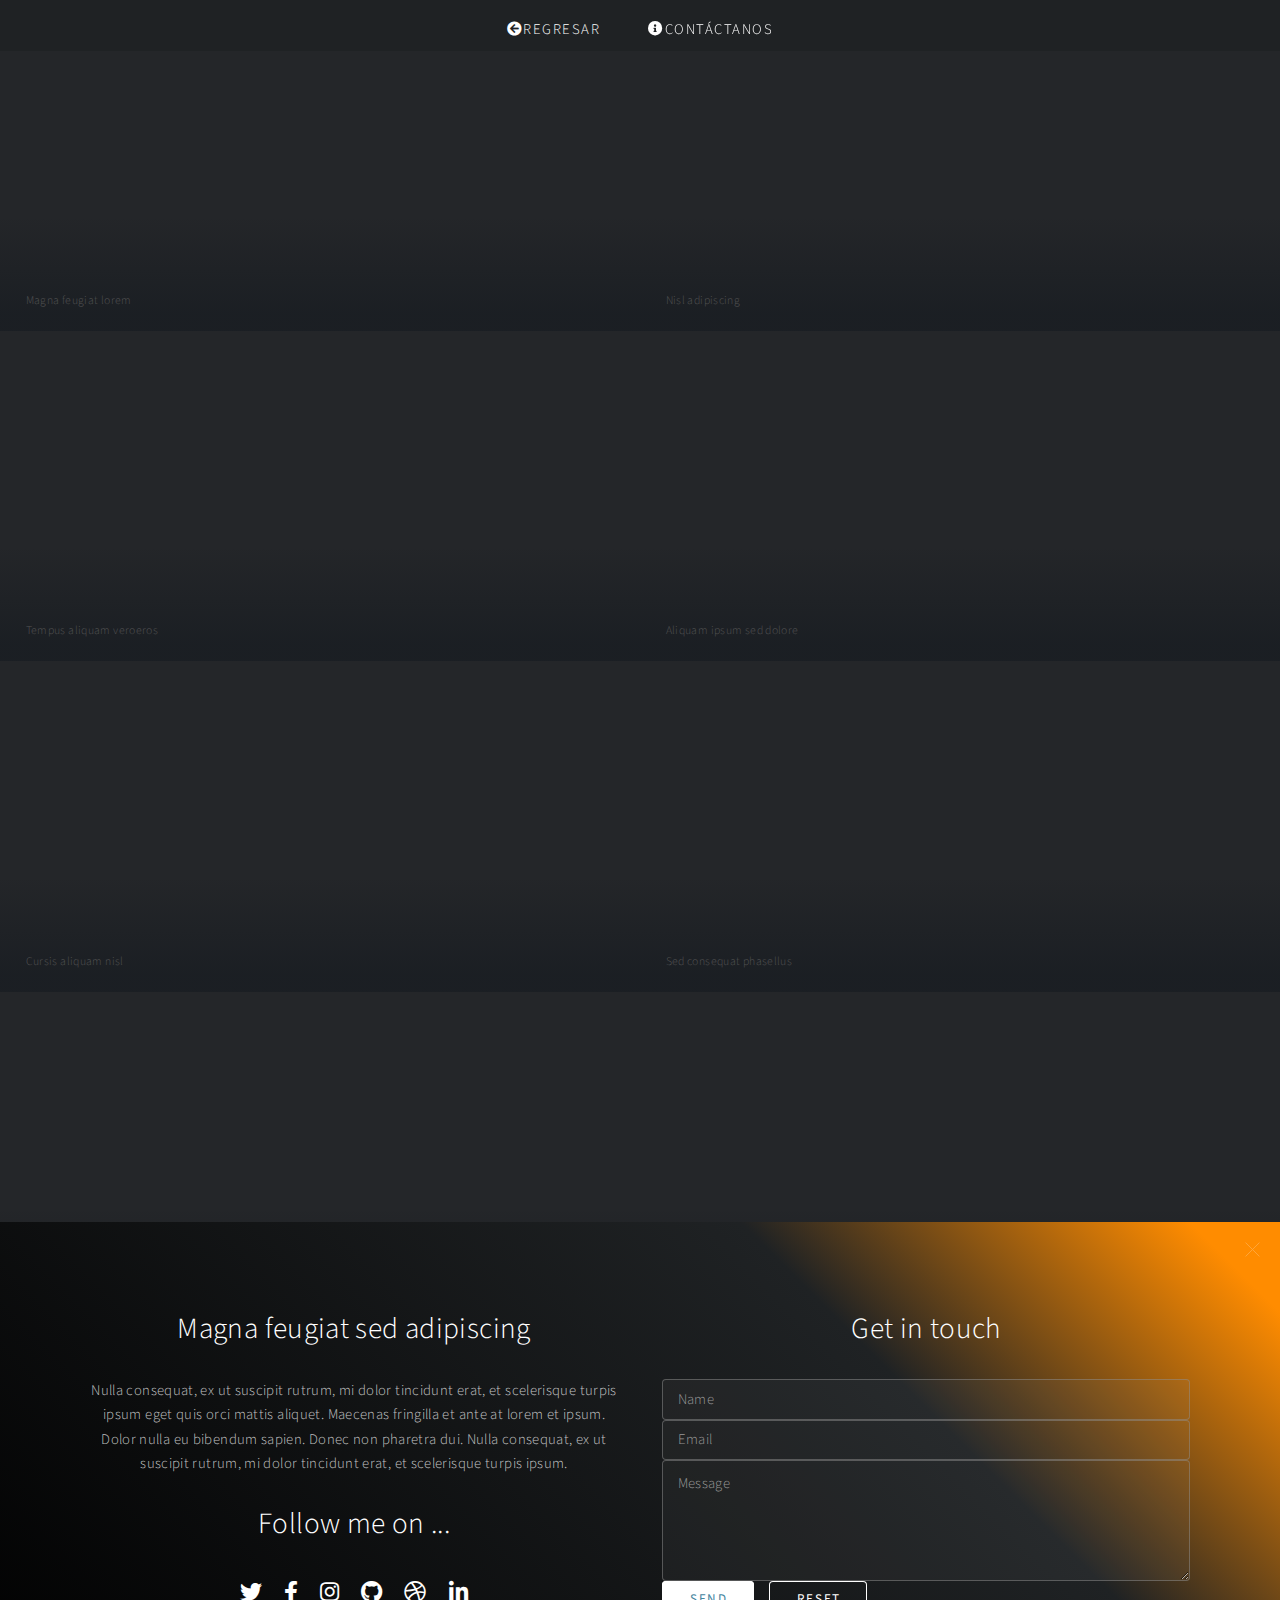
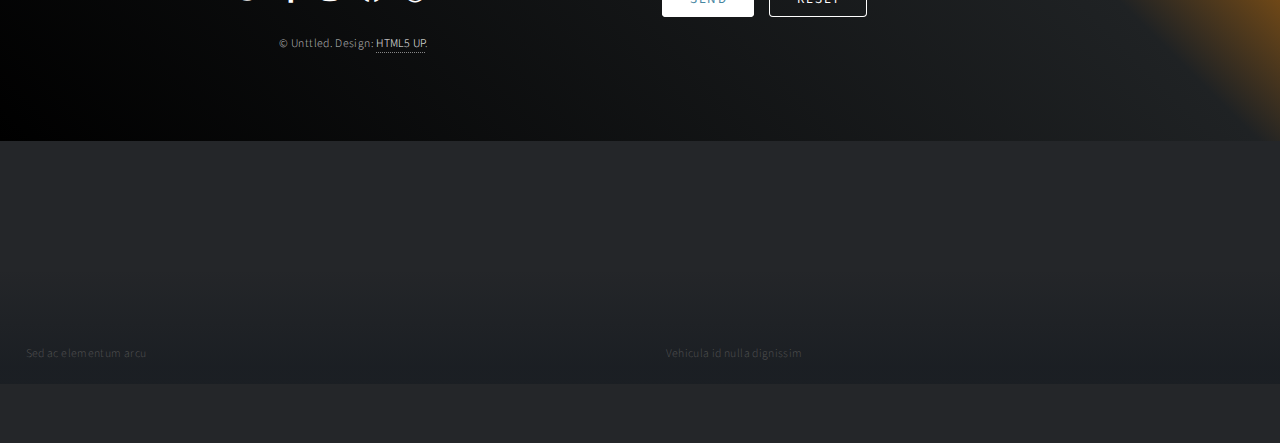
==== galeria1.html @ 26a6155e "Add files via upload" ====
<!DOCTYPE HTML>

<html>
	<head>
		<title>Aramco Inversiones</title>
		<meta charset="utf-8" />
		<meta name="viewport" content="width=device-width, initial-scale=1, user-scalable=no" />
		<link rel="stylesheet" href="assets/css/main1.css" />
		<noscript><link rel="stylesheet" href="assets/css/noscript1.css" /></noscript>
	</head>
	<body class="is-preload">

		<!-- Wrapper -->
			<div id="wrapper">

				<!-- Header -->
				<header id="header">
					<nav>	
					<ul id="menu">
						<li><a id="contprin" href="index.html#three" class="icon solid fa-arrow-circle-left">Regresar</a>						</li>
						<li><a id="contprin" href="#footer" class="icon solid fa-info-circle">Contáctanos</a></li>
					</ul>
					
						
					</nav>
				</header>

				<!-- Main -->
					<div id="main">
						<article class="thumb">
							<a href="images/fulls/01.jpg" class="image"><img src="images/thumbs/01.jpg" alt="" /></a>
							<h2>Magna feugiat lorem</h2>
							<p>Nunc blandit nisi ligula magna sodales lectus elementum non. Integer id venenatis velit.</p>
						</article>
						<article class="thumb">
							<a href="images/fulls/02.jpg" class="image"><img src="images/thumbs/02.jpg" alt="" /></a>
							<h2>Nisl adipiscing</h2>
							<p>Nunc blandit nisi ligula magna sodales lectus elementum non. Integer id venenatis velit.</p>
						</article>
						<article class="thumb">
							<a href="images/fulls/03.jpg" class="image"><img src="images/thumbs/03.jpg" alt="" /></a>
							<h2>Tempus aliquam veroeros</h2>
							<p>Nunc blandit nisi ligula magna sodales lectus elementum non. Integer id venenatis velit.</p>
						</article>
						<article class="thumb">
							<a href="images/fulls/04.jpg" class="image"><img src="images/thumbs/04.jpg" alt="" /></a>
							<h2>Aliquam ipsum sed dolore</h2>
							<p>Nunc blandit nisi ligula magna sodales lectus elementum non. Integer id venenatis velit.</p>
						</article>
						<article class="thumb">
							<a href="images/fulls/05.jpg" class="image"><img src="images/thumbs/05.jpg" alt="" /></a>
							<h2>Cursis aliquam nisl</h2>
							<p>Nunc blandit nisi ligula magna sodales lectus elementum non. Integer id venenatis velit.</p>
						</article>
						<article class="thumb">
							<a href="images/fulls/06.jpg" class="image"><img src="images/thumbs/06.jpg" alt="" /></a>
							<h2>Sed consequat phasellus</h2>
							<p>Nunc blandit nisi ligula magna sodales lectus elementum non. Integer id venenatis velit.</p>
						</article>
						<article class="thumb">
							<a href="images/fulls/07.jpg" class="image"><img src="images/thumbs/07.jpg" alt="" /></a>
							<h2>Mauris id tellus arcu</h2>
							<p>Nunc blandit nisi ligula magna sodales lectus elementum non. Integer id venenatis velit.</p>
						</article>
						<article class="thumb">
							<a href="images/fulls/08.jpg" class="image"><img src="images/thumbs/08.jpg" alt="" /></a>
							<h2>Nunc vehicula id nulla</h2>
							<p>Nunc blandit nisi ligula magna sodales lectus elementum non. Integer id venenatis velit.</p>
						</article>
						<article class="thumb">
							<a href="images/fulls/09.jpg" class="image"><img src="images/thumbs/09.jpg" alt="" /></a>
							<h2>Neque et faucibus viverra</h2>
							<p>Nunc blandit nisi ligula magna sodales lectus elementum non. Integer id venenatis velit.</p>
						</article>
						<article class="thumb">
							<a href="images/fulls/10.jpg" class="image"><img src="images/thumbs/10.jpg" alt="" /></a>
							<h2>Mattis ante fermentum</h2>
							<p>Nunc blandit nisi ligula magna sodales lectus elementum non. Integer id venenatis velit.</p>
						</article>
						<article class="thumb">
							<a href="images/fulls/11.jpg" class="image"><img src="images/thumbs/11.jpg" alt="" /></a>
							<h2>Sed ac elementum arcu</h2>
							<p>Nunc blandit nisi ligula magna sodales lectus elementum non. Integer id venenatis velit.</p>
						</article>
						<article class="thumb">
							<a href="images/fulls/12.jpg" class="image"><img src="images/thumbs/12.jpg" alt="" /></a>
							<h2>Vehicula id nulla dignissim</h2>
							<p>Nunc blandit nisi ligula magna sodales lectus elementum non. Integer id venenatis velit.</p>
						</article>
					</div>

				<!-- Footer -->
				<footer id="footer" class="panel">
					<div class="inner split">
						<div>
							<section>
								<h2>Magna feugiat sed adipiscing</h2>
								<p>Nulla consequat, ex ut suscipit rutrum, mi dolor tincidunt erat, et scelerisque turpis ipsum eget quis orci mattis aliquet. Maecenas fringilla et ante at lorem et ipsum. Dolor nulla eu bibendum sapien. Donec non pharetra dui. Nulla consequat, ex ut suscipit rutrum, mi dolor tincidunt erat, et scelerisque turpis ipsum.</p>
							</section>
							<section>
								<h2>Follow me on ...</h2>
								<ul class="icons">
									<li><a href="#" class="icon brands fa-twitter"><span class="label">Twitter</span></a></li>
									<li><a href="#" class="icon brands fa-facebook-f"><span class="label">Facebook</span></a></li>
									<li><a href="#" class="icon brands fa-instagram"><span class="label">Instagram</span></a></li>
									<li><a href="#" class="icon brands fa-github"><span class="label">GitHub</span></a></li>
									<li><a href="#" class="icon brands fa-dribbble"><span class="label">Dribbble</span></a></li>
									<li><a href="#" class="icon brands fa-linkedin-in"><span class="label">LinkedIn</span></a></li>
								</ul>
							</section>
							<p class="copyright">
								&copy; Unttled. Design: <a href="http://html5up.net">HTML5 UP</a>.
							</p>
						</div>
						<div>
							<section>
								<h2>Get in touch</h2>
								<form method="post" action="#">
									<div class="fields">
										<div class="field half">
											<input type="text" name="name" id="name" placeholder="Name" />
										</div>
										<div class="field half">
											<input type="text" name="email" id="email" placeholder="Email" />
										</div>
										<div class="field">
											<textarea name="message" id="message" rows="4" placeholder="Message"></textarea>
										</div>
									</div>
									<ul class="actions">
										<li><input type="submit" value="Send" class="primary" /></li>
										<li><input type="reset" value="Reset" /></li>
									</ul>
								</form>
							</section>
						</div>
					</div>
				</footer>

			</div>

		<!-- Scripts -->
			<script src="assets/js/jquery.min.js"></script>
			<script src="assets/js/jquery.poptrox.min.js"></script>
			<script src="assets/js/browser.min.js"></script>
			<script src="assets/js/breakpoints.min.js"></script>
			<script src="assets/js/util.js"></script>
			<script src="assets/js/main1.js"></script>

	</body>
</html>
---- assets/css/main1.css ----
@import url("fontawesome-all.min.css");
@import url("https://fonts.googleapis.com/css?family=Source+Sans+Pro:300,300italic,400,400italic");

/*
	Multiverse by HTML5 UP
	html5up.net | @ajlkn
	Free for personal and commercial use under the CCA 3.0 license (html5up.net/license)
*/

@-moz-keyframes spinner {
	0% {
		-moz-transform: rotate(0deg);
		-webkit-transform: rotate(0deg);
		-ms-transform: rotate(0deg);
		transform: rotate(0deg);
	}

	100% {
		-moz-transform: rotate(359deg);
		-webkit-transform: rotate(359deg);
		-ms-transform: rotate(359deg);
		transform: rotate(359deg);
	}
}

@-webkit-keyframes spinner {
	0% {
		-moz-transform: rotate(0deg);
		-webkit-transform: rotate(0deg);
		-ms-transform: rotate(0deg);
		transform: rotate(0deg);
	}

	100% {
		-moz-transform: rotate(359deg);
		-webkit-transform: rotate(359deg);
		-ms-transform: rotate(359deg);
		transform: rotate(359deg);
	}
}

@-ms-keyframes spinner {
	0% {
		-moz-transform: rotate(0deg);
		-webkit-transform: rotate(0deg);
		-ms-transform: rotate(0deg);
		transform: rotate(0deg);
	}

	100% {
		-moz-transform: rotate(359deg);
		-webkit-transform: rotate(359deg);
		-ms-transform: rotate(359deg);
		transform: rotate(359deg);
	}
}

@keyframes spinner {
	0% {
		-moz-transform: rotate(0deg);
		-webkit-transform: rotate(0deg);
		-ms-transform: rotate(0deg);
		transform: rotate(0deg);
	}

	100% {
		-moz-transform: rotate(359deg);
		-webkit-transform: rotate(359deg);
		-ms-transform: rotate(359deg);
		transform: rotate(359deg);
	}
}

html, body, div, span, applet, object,
iframe, h1, h2, h3, h4, h5, h6, p, blockquote,
pre, a, abbr, acronym, address, big, cite,
code, del, dfn, em, img, ins, kbd, q, s, samp,
small, strike, strong, sub, sup, tt, var, b,
u, i, center, dl, dt, dd, ol, ul, li, fieldset,
form, label, legend, table, caption, tbody,
tfoot, thead, tr, th, td, article, aside,
canvas, details, embed, figure, figcaption,
footer, header, hgroup, menu, nav, output, ruby,
section, summary, time, mark, audio, video {
	margin: 0;
	padding: 0;
	border: 0;
	font-size: 100%;
	font: inherit;
	vertical-align: baseline;}

article, aside, details, figcaption, figure,
footer, header, hgroup, menu, nav, section {
	display: block;}

body {
	line-height: 1;
}

ol, ul {
	list-style: none;
}

blockquote, q {
	quotes: none;
}

	blockquote:before, blockquote:after, q:before, q:after {
		content: '';
		content: none;
	}

table {
	border-collapse: collapse;
	border-spacing: 0;
}

body {
	-webkit-text-size-adjust: none;
}

mark {
	background-color: transparent;
	color: inherit;
}

input::-moz-focus-inner {
	border: 0;
	padding: 0;
}

input, select, textarea {
	-moz-appearance: none;
	-webkit-appearance: none;
	-ms-appearance: none;
	appearance: none;
}

/* Basic */

	@-ms-viewport {
		width: device-width;
	}

	body {
		-ms-overflow-style: scrollbar;
	}

	@media screen and (max-width: 480px) {

		html, body {
			min-width: 320px;
		}

	}

	html {
		box-sizing: border-box;
	}

	*, *:before, *:after {
		box-sizing: inherit;
	}

	body {
		background: #242629;
	}

		body.is-preload *, body.is-preload *:before, body.is-preload *:after {
			-moz-animation: none !important;
			-webkit-animation: none !important;
			-ms-animation: none !important;
			animation: none !important;
			-moz-transition: none !important;
			-webkit-transition: none !important;
			-ms-transition: none !important;
			transition: none !important;
		}

		body.is-resizing *, body.is-resizing *:before, body.is-resizing *:after {
			-moz-animation: none !important;
			-webkit-animation: none !important;
			-ms-animation: none !important;
			animation: none !important;
			-moz-transition: none !important;
			-webkit-transition: none !important;
			-ms-transition: none !important;
			transition: none !important;
		}

/* Type */

	body, input, select, textarea {
		color: #a0a0a1;
		font-family: "Source Sans Pro", Helvetica, sans-serif;
		font-size: 15pt;
		font-weight: 300;
		letter-spacing: 0.025em;
		line-height: 1.65;
	}

		@media screen and (max-width: 1680px) {

			body, input, select, textarea {
				font-size: 11pt;
			}

		}

	a {
		-moz-transition: color 0.2s ease-in-out, border-bottom-color 0.2s ease-in-out;
		-webkit-transition: color 0.2s ease-in-out, border-bottom-color 0.2s ease-in-out;
		-ms-transition: color 0.2s ease-in-out, border-bottom-color 0.2s ease-in-out;
		transition: color 0.2s ease-in-out, border-bottom-color 0.2s ease-in-out;
		border-bottom: dotted 1px;
		color: #ffffff;
		text-decoration: none;
	}

		a:hover {
			border-bottom-color: transparent;
			color: #FF8C00 !important;
		}

		strong, b {
			color: #555;
			font-weight: 400;
		}
	
		em, i {
			font-style: italic;
		}
	
		p {
			margin: 0 0 2em 0;
		}
	
		h1, h2, h3, h4, h5, h6 {
			color: #555;
			line-height: 1em;
			margin: 0 0 1em 0;
		}
	
			h1 a, h2 a, h3 a, h4 a, h5 a, h6 a {
				color: inherit;
				text-decoration: none;
			}
	
		h1 {
			font-size: 2.25em;
			line-height: 1.35em;
		}
	
		h2 {
			font-size: 2em;
			line-height: 1.35em;
		}
	
		h3 {
			font-size: 1.35em;
			line-height: 1.5em;
		}
	
		h4 {
			font-size: 1.25em;
			line-height: 1.5em;
		}
	
		h5 {
			font-size: 0.9em;
			line-height: 1.5em;
		}
	
		h6 {
			font-size: 0.7em;
			line-height: 1.5em;
		}
	
		sub {
			font-size: 0.8em;
			position: relative;
			top: 0.5em;
		}
	
		sup {
			font-size: 0.8em;
			position: relative;
			top: -0.5em;
		}
	
		hr {
			border: 0;
			border-bottom: solid 1px rgba(144, 144, 144, 0.5);
			margin: 2em 0;
		}
	
			hr.major {
				margin: 3em 0;
			}
	
		blockquote {
			border-left: solid 4px rgba(144, 144, 144, 0.5);
			font-style: italic;
			margin: 0 0 2em 0;
			padding: 0.5em 0 0.5em 2em;
		}
	
		code {
			background: rgba(144, 144, 144, 0.075);
			border-radius: 4px;
			border: solid 1px rgba(144, 144, 144, 0.5);
			font-family: "Courier New", monospace;
			font-size: 0.9em;
			margin: 0 0.25em;
			padding: 0.25em 0.65em;
		}
	
		pre {
			-webkit-overflow-scrolling: touch;
			font-family: "Courier New", monospace;
			font-size: 0.9em;
			margin: 0 0 2em 0;
		}
	
			pre code {
				display: block;
				line-height: 1.75em;
				padding: 1em 1.5em;
				overflow-x: auto;
			}
	
		.align-left {
			text-align: left;
		}
	
		.align-center {
			text-align: center;
		}
	
		.align-right {
			text-align: right;
		}

/* Button */

	input[type="submit"],
	input[type="reset"],
	input[type="button"],
	button,
	.button {
		-moz-appearance: none;
		-webkit-appearance: none;
		-ms-appearance: none;
		appearance: none;
		-moz-transition: background-color 0.2s ease-in-out, box-shadow 0.2s ease-in-out, color 0.2s ease-in-out;
		-webkit-transition: background-color 0.2s ease-in-out, box-shadow 0.2s ease-in-out, color 0.2s ease-in-out;
		-ms-transition: background-color 0.2s ease-in-out, box-shadow 0.2s ease-in-out, color 0.2s ease-in-out;
		transition: background-color 0.2s ease-in-out, box-shadow 0.2s ease-in-out, color 0.2s ease-in-out;
		background-color: transparent;
		border: 0;
		border-radius: 0;
		box-shadow: inset 0 0 0 2px #36383c;
		color: #ffffff ;
		cursor: pointer;
		display: inline-block;
		font-size: 0.9em;
		font-weight: 300;
		height: 3.05556em;
		letter-spacing: 0.1em;
		line-height: 3.05556em;
		padding: 0 2.5em;
		text-align: center;
		text-decoration: none;
		text-transform: uppercase;
		white-space: nowrap;
	}

		input[type="submit"]:hover,
		input[type="reset"]:hover,
		input[type="button"]:hover,
		button:hover,
		.button:hover {
			box-shadow: inset 0 0 0 2px #34a58e;
			color: #34a58e;
		}

			input[type="submit"]:hover:active,
			input[type="reset"]:hover:active,
			input[type="button"]:hover:active,
			button:hover:active,
			.button:hover:active {
				background-color: rgba(52, 165, 142, 0.15);
				color: #34a58e ;
			}

		input[type="submit"].icon,
		input[type="reset"].icon,
		input[type="button"].icon,
		button.icon,
		.button.icon {
			padding-left: 1.35em;
		}

			input[type="submit"].icon:before,
			input[type="reset"].icon:before,
			input[type="button"].icon:before,
			button.icon:before,
			.button.icon:before {
				margin-right: 0.5em;
			}

		input[type="submit"].fit,
		input[type="reset"].fit,
		input[type="button"].fit,
		button.fit,
		.button.fit {
			width: 100%;
		}

		input[type="submit"].small,
		input[type="reset"].small,
		input[type="button"].small,
		button.small,
		.button.small {
			font-size: 0.8em;
		}

		input[type="submit"].large,
		input[type="reset"].large,
		input[type="button"].large,
		button.large,
		.button.large {
			font-size: 1.35em;
		}

		input[type="submit"].primary,
		input[type="reset"].primary,
		input[type="button"].primary,
		button.primary,
		.button.primary {
			background-color: #34a58e;
			box-shadow: none;
		}

			input[type="submit"].primary:hover,
			input[type="reset"].primary:hover,
			input[type="button"].primary:hover,
			button.primary:hover,
			.button.primary:hover {
				background-color: #47c5ab;
				color: #ffffff !important;
			}

				input[type="submit"].primary:hover:active,
				input[type="reset"].primary:hover:active,
				input[type="button"].primary:hover:active,
				button.primary:hover:active,
				.button.primary:hover:active {
					background-color: #287e6d;
				}

		input[type="submit"].disabled, input[type="submit"]:disabled,
		input[type="reset"].disabled,
		input[type="reset"]:disabled,
		input[type="button"].disabled,
		input[type="button"]:disabled,
		button.disabled,
		button:disabled,
		.button.disabled,
		.button:disabled {
			pointer-events: none;
			opacity: 0.35;
		}

/* Form */

form {
	margin: 0 0 2em 0;
}

label {
	color: #555;
	display: block;
	font-size: 0.9em;
	font-weight: 400;
	margin: 0 0 1em 0;
}

input[type="text"],
input[type="password"],
input[type="email"],
select,
textarea {
	-moz-appearance: none;
	-webkit-appearance: none;
	-ms-appearance: none;
	appearance: none;
	background: rgba(144, 144, 144, 0.075);
	border-radius: 4px;
	border: none;
	border: solid 1px rgba(144, 144, 144, 0.5);
	color: inherit;
	display: block;
	outline: 0;
	padding: 0 1em;
	text-decoration: none;
	width: 100%;
}

	input[type="text"]:invalid,
	input[type="password"]:invalid,
	input[type="email"]:invalid,
	select:invalid,
	textarea:invalid {
		box-shadow: none;
	}

	input[type="text"]:focus,
	input[type="password"]:focus,
	input[type="email"]:focus,
	select:focus,
	textarea:focus {
		border-color: #6bd4c8;
	}

select {
	background-image: url("data:image/svg+xml;charset=utf8,%3Csvg xmlns='http://www.w3.org/2000/svg' width='40' height='40' preserveAspectRatio='none' viewBox='0 0 40 40'%3E%3Cpath d='M9.4,12.3l10.4,10.4l10.4-10.4c0.2-0.2,0.5-0.4,0.9-0.4c0.3,0,0.6,0.1,0.9,0.4l3.3,3.3c0.2,0.2,0.4,0.5,0.4,0.9 c0,0.4-0.1,0.6-0.4,0.9L20.7,31.9c-0.2,0.2-0.5,0.4-0.9,0.4c-0.3,0-0.6-0.1-0.9-0.4L4.3,17.3c-0.2-0.2-0.4-0.5-0.4-0.9 c0-0.4,0.1-0.6,0.4-0.9l3.3-3.3c0.2-0.2,0.5-0.4,0.9-0.4S9.1,12.1,9.4,12.3z' fill='rgba(144, 144, 144, 0.5)' /%3E%3C/svg%3E");
	background-size: 1.25rem;
	background-repeat: no-repeat;
	background-position: calc(100% - 1rem) center;
	height: 2.75em;
	padding-right: 2.75em;
	text-overflow: ellipsis;
}

	select option {
		color: #555;
		background: #fff;
	}

	select:focus::-ms-value {
		background-color: transparent;
	}

	select::-ms-expand {
		display: none;
	}

input[type="text"],
input[type="password"],
input[type="email"],
select {
	height: 2.75em;
}

textarea {
	padding: 0.75em 1em;
}

input[type="checkbox"],
input[type="radio"] {
	-moz-appearance: none;
	-webkit-appearance: none;
	-ms-appearance: none;
	appearance: none;
	display: block;
	float: left;
	margin-right: -2em;
	opacity: 0;
	width: 1em;
	z-index: -1;
}

	input[type="checkbox"] + label,
	input[type="radio"] + label {
		text-decoration: none;
		color: #666;
		cursor: pointer;
		display: inline-block;
		font-size: 1em;
		font-weight: 300;
		padding-left: 2.4em;
		padding-right: 0.75em;
		position: relative;
	}

		input[type="checkbox"] + label:before,
		input[type="radio"] + label:before {
			-moz-osx-font-smoothing: grayscale;
			-webkit-font-smoothing: antialiased;
			display: inline-block;
			font-style: normal;
			font-variant: normal;
			text-rendering: auto;
			line-height: 1;
			text-transform: none !important;
			font-family: 'Font Awesome 5 Free';
			font-weight: 900;
		}

		input[type="checkbox"] + label:before,
		input[type="radio"] + label:before {
			background: rgba(144, 144, 144, 0.075);
			border-radius: 4px;
			border: solid 1px rgba(144, 144, 144, 0.5);
			content: '';
			display: inline-block;
			font-size: 0.8em;
			height: 2.0625em;
			left: 0;
			line-height: 2.0625em;
			position: absolute;
			text-align: center;
			top: 0;
			width: 2.0625em;
		}

	input[type="checkbox"]:checked + label:before,
	input[type="radio"]:checked + label:before {
		background: #666666;
		border-color: #666666;
		color: #ffffff;
		content: '\f00c';
	}

	input[type="checkbox"]:focus + label:before,
	input[type="radio"]:focus + label:before {
		border-color: #6bd4c8;
	}

input[type="checkbox"] + label:before {
	border-radius: 4px;
}

input[type="radio"] + label:before {
	border-radius: 100%;
}

::-webkit-input-placeholder {
	color: #999 !important;
	opacity: 1.0;
}

:-moz-placeholder {
	color: #999 !important;
	opacity: 1.0;
}

::-moz-placeholder {
	color: #999 !important;
	opacity: 1.0;
}

:-ms-input-placeholder {
	color: #999 !important;
	opacity: 1.0;
}
/* Box */

.box {
	border-radius: 4px;
	border: solid 1px rgba(144, 144, 144, 0.5);
	margin-bottom: 2em;
	padding: 1.5em;
}

	.box > :last-child,
	.box > :last-child > :last-child,
	.box > :last-child > :last-child > :last-child {
		margin-bottom: 0;
	}

	.box.alt {
		border: 0;
		border-radius: 0;
		padding: 0;
	}

/* Icon */

.icon {
	text-decoration: none;
	border-bottom: none;
	position: relative;
}

	.icon:before {
		-moz-osx-font-smoothing: grayscale;
		-webkit-font-smoothing: antialiased;
		display: inline-block;
		font-style: normal;
		font-variant: normal;
		text-rendering: auto;
		line-height: 1;
		text-transform: none !important;
		font-family: 'Font Awesome 5 Free';
		font-weight: 400;
	}

	.icon > .label {
		display: none;
	}

	.icon:before {
		line-height: inherit;
	}

	.icon.solid:before {
		font-weight: 900 !important;
	}

	.icon.brands:before {
		font-family: 'Font Awesome 5 Brands';
	}

	.icon.style1:before {
		color: #c3e895;
	}

	.icon.style2:before {
		color: #8addaa;
	}

	.icon.style3:before {
		color: #6bd4c8;
	}

	.icon.style4:before {
		color: #57aed3;
	}

	.icon.style5:before {
		color: #4a87d3;
	}

	.icon.style6:before {
		color: #6b88e6;
	}

	.icon.major {
		text-decoration: none;
		color: #555;
		cursor: default;
		display: inline-block;
		margin: 0 0 1.5em 0;
	}

		.icon.major:before {
			-moz-osx-font-smoothing: grayscale;
			-webkit-font-smoothing: antialiased;
			display: inline-block;
			font-style: normal;
			font-variant: normal;
			text-rendering: auto;
			line-height: 1;
			text-transform: none !important;
			font-family: 'Font Awesome 5 Free';
			font-weight: 400;
		}

		.icon.major:before {
			font-size: 4em;
			line-height: 1em;
		}


/* List */

ol {
	list-style: decimal;
	margin: 0 0 2em 0;
	padding-left: 1.25em;
}

	ol li {
		padding-left: 0.25em;
	}

ul {
	list-style: disc;
	margin: 0 0 2em 0;
	padding-left: 1em;
}

	ul li {
		padding-left: 0.5em;
	}

	ul.alt {
		list-style: none;
		padding-left: 0;
	}

		ul.alt li {
			border-top: solid 1px rgba(144, 144, 144, 0.5);
			padding: 0.5em 0;
		}

			ul.alt li:first-child {
				border-top: 0;
				padding-top: 0;
			}

dl {
	margin: 0 0 2em 0;
}

/* Actions */

ul.actions {
	display: -moz-flex;
	display: -webkit-flex;
	display: -ms-flex;
	display: flex;
	cursor: default;
	list-style: none;
	margin-left: -1em;
	padding-left: 0;
}

	ul.actions li {
		padding: 0 0 0 1em;
		vertical-align: middle;
	}

	ul.actions.special {
		-moz-justify-content: center;
		-webkit-justify-content: center;
		-ms-justify-content: center;
		justify-content: center;
		width: 100%;
		margin-left: 0;
	}

		ul.actions.special li:first-child {
			padding-left: 0;
		}

	ul.actions.stacked {
		-moz-flex-direction: column;
		-webkit-flex-direction: column;
		-ms-flex-direction: column;
		flex-direction: column;
		margin-left: 0;
	}

		ul.actions.stacked li {
			padding: 1.3em 0 0 0;
		}

			ul.actions.stacked li:first-child {
				padding-top: 0;
			}

	ul.actions.fit {
		width: calc(100% + 1em);
	}

		ul.actions.fit li {
			-moz-flex-grow: 1;
			-webkit-flex-grow: 1;
			-ms-flex-grow: 1;
			flex-grow: 1;
			-moz-flex-shrink: 1;
			-webkit-flex-shrink: 1;
			-ms-flex-shrink: 1;
			flex-shrink: 1;
			width: 100%;
		}

			ul.actions.fit li > * {
				width: 100%;
			}

		ul.actions.fit.stacked {
			width: 100%;
		}

	@media screen and (max-width: 480px) {

		ul.actions:not(.fixed) {
			-moz-flex-direction: column;
			-webkit-flex-direction: column;
			-ms-flex-direction: column;
			flex-direction: column;
			margin-left: 0;
			width: 100% !important;
		}

			ul.actions:not(.fixed) li {
				-moz-flex-grow: 1;
				-webkit-flex-grow: 1;
				-ms-flex-grow: 1;
				flex-grow: 1;
				-moz-flex-shrink: 1;
				-webkit-flex-shrink: 1;
				-ms-flex-shrink: 1;
				flex-shrink: 1;
				padding: 1em 0 0 0;
				text-align: center;
				width: 100%;
			}

				ul.actions:not(.fixed) li > * {
					width: 100%;
				}

				ul.actions:not(.fixed) li:first-child {
					padding-top: 0;
				}

				ul.actions:not(.fixed) li input[type="submit"],
				ul.actions:not(.fixed) li input[type="reset"],
				ul.actions:not(.fixed) li input[type="button"],
				ul.actions:not(.fixed) li button,
				ul.actions:not(.fixed) li .button {
					width: 100%;
				}

					ul.actions:not(.fixed) li input[type="submit"].icon:before,
					ul.actions:not(.fixed) li input[type="reset"].icon:before,
					ul.actions:not(.fixed) li input[type="button"].icon:before,
					ul.actions:not(.fixed) li button.icon:before,
					ul.actions:not(.fixed) li .button.icon:before {
						margin-left: -0.5em;
					}

	}

/* Icons */

ul.icons {
	cursor: default;
	list-style: none;
	padding-left: 0;
}

	ul.icons li {
		display: inline-block;
		padding: 0 1.25em 0 0;
	}

		ul.icons li:last-child {
			padding-right: 0;
		}

		ul.icons li .icon:before {
			font-size: 1.5em;
		}

/* Major Icons */

ul.major-icons {
	list-style: none;
	padding-left: 0;
}

	ul.major-icons li {
		display: inline-block;
		padding: 2.5em;
		text-align: center;
	}

		ul.major-icons li .icon {
			-moz-transform: rotate(45deg);
			-webkit-transform: rotate(45deg);
			-ms-transform: rotate(45deg);
			transform: rotate(45deg);
			border-radius: 4px;
			border: solid 1px rgba(144, 144, 144, 0.5);
			display: inline-block;
			height: 8em;
			line-height: 8em;
			margin: 0;
			text-align: center;
			width: 8em;
		}

			ul.major-icons li .icon:before {
				-moz-transform: rotate(-45deg);
				-webkit-transform: rotate(-45deg);
				-ms-transform: rotate(-45deg);
				transform: rotate(-45deg);
				display: inline-block;
				line-height: inherit;
			}

/* Table */

.table-wrapper {
	-webkit-overflow-scrolling: touch;
	overflow-x: auto;
}

table {
	margin: 0 0 2em 0;
	width: 100%;
}

	table tbody tr {
		border-left: 0;
		border-right: 0;
	}

		table tbody tr:nth-child(2n + 1) {
			background-color: rgba(144, 144, 144, 0.075);
		}

	table td {
		padding: 0.75em 0.75em;
	}

	table th {
		color: #555;
		font-size: 0.9em;
		font-weight: 400;
		padding: 0 0.75em 0.75em 0.75em;
		text-align: left;
	}

	table thead {
		border-bottom: solid 1px rgba(144, 144, 144, 0.5);
	}

	table tfoot {
		border-top: solid 1px rgba(144, 144, 144, 0.5);
	}

	table.alt {
		border-collapse: separate;
	}

		table.alt tbody tr td {
			border: solid 1px rgba(144, 144, 144, 0.5);
			border-left-width: 0;
			border-top-width: 0;
		}

			table.alt tbody tr td:first-child {
				border-left-width: 1px;
			}

		table.alt tbody tr:first-child td {
			border-top-width: 1px;
		}

		table.alt thead {
			border-bottom: 0;
		}

		table.alt tfoot {
			border-top: 0;
		}

/* Button */

input[type="submit"],
input[type="reset"],
input[type="button"],
button,
.button {
	-moz-appearance: none;
	-webkit-appearance: none;
	-ms-appearance: none;
	appearance: none;
	-moz-transition: background-color 0.2s ease-in-out, color 0.2s ease-in-out;
	-webkit-transition: background-color 0.2s ease-in-out, color 0.2s ease-in-out;
	-ms-transition: background-color 0.2s ease-in-out, color 0.2s ease-in-out;
	transition: background-color 0.2s ease-in-out, color 0.2s ease-in-out;
	background-color: transparent;
	border-radius: 4px;
	border: 0;
	box-shadow: inset 0 0 0 1px rgba(144, 144, 144, 0.5);
	color: #555 !important;
	cursor: pointer;
	display: inline-block;
	font-size: 0.9em;
	font-weight: 400;
	height: 2.75em;
	letter-spacing: 0.125em;
	line-height: 2.75em;
	padding: 0 2em;
	text-align: center;
	text-decoration: none;
	text-indent: 0.125em;
	text-transform: uppercase;
	white-space: nowrap;
}

	input[type="submit"]:hover,
	input[type="reset"]:hover,
	input[type="button"]:hover,
	button:hover,
	.button:hover {
		background-color: rgba(255, 140, 0, 0.541);
	}

	input[type="submit"]:active,
	input[type="reset"]:active,
	input[type="button"]:active,
	button:active,
	.button:active {
		background-color: rgba(255, 140, 0, 0.788);
	}

	input[type="submit"].icon:before,
	input[type="reset"].icon:before,
	input[type="button"].icon:before,
	button.icon:before,
	.button.icon:before {
		margin-right: 0.5em;
	}

	input[type="submit"].fit,
	input[type="reset"].fit,
	input[type="button"].fit,
	button.fit,
	.button.fit {
		width: 100%;
	}

	input[type="submit"].small,
	input[type="reset"].small,
	input[type="button"].small,
	button.small,
	.button.small {
		font-size: 0.7em;
	}

	input[type="submit"].large,
	input[type="reset"].large,
	input[type="button"].large,
	button.large,
	.button.large {
		font-size: 1.25em;
	}

	input[type="submit"].wide,
	input[type="reset"].wide,
	input[type="button"].wide,
	button.wide,
	.button.wide {
		min-width: 12em;
	}

	input[type="submit"].primary,
	input[type="reset"].primary,
	input[type="button"].primary,
	button.primary,
	.button.primary {
		background-color: #555;
		box-shadow: none !important;
		color: #fff !important;
	}

		input[type="submit"].primary:hover,
		input[type="reset"].primary:hover,
		input[type="button"].primary:hover,
		button.primary:hover,
		.button.primary:hover {
			background-color: #626262;
		}

		input[type="submit"].primary:active,
		input[type="reset"].primary:active,
		input[type="button"].primary:active,
		button.primary:active,
		.button.primary:active {
			background-color: #484848;
		}

	input[type="submit"].disabled, input[type="submit"]:disabled,
	input[type="reset"].disabled,
	input[type="reset"]:disabled,
	input[type="button"].disabled,
	input[type="button"]:disabled,
	button.disabled,
	button:disabled,
	.button.disabled,
	.button:disabled {
		cursor: default;
		opacity: 0.25;
	}


/* Panel */

.panel {
	padding: 4em 4em 2em 4em ;
	-moz-transform: translateY(100vh);
	-webkit-transform: translateY(100vh);
	-ms-transform: translateY(100vh);
	transform: translateY(100vh);
	-moz-transition: -moz-transform 0.5s ease;
	-webkit-transition: -webkit-transform 0.5s ease;
	-ms-transition: -ms-transform 0.5s ease;
	transition: transform 0.5s ease;
	-webkit-overflow-scrolling: touch;
	background: rgba(36, 38, 41, 0.975);
	bottom: 4em;
	left: 0;
	max-height: calc(80vh - 4em);
	overflow-y: auto;
	position: fixed;
	width: 100%;
	z-index: 10001;
}

	.panel.active {
		-moz-transform: translateY(1px);
		-webkit-transform: translateY(1px);
		-ms-transform: translateY(1px);
		transform: translateY(1px);
	}

	.panel > .inner {
		margin: 0 auto;
		max-width: 100%;
		width: 75em;
	}

		.panel > .inner.split {
			display: -moz-flex;
			display: -webkit-flex;
			display: -ms-flex;
			display: flex;
		}

			.panel > .inner.split > div {
				margin-left: 4em;
				width: 50%;
			}

			.panel > .inner.split > :first-child {
				margin-left: 0;
			}

	.panel > .closer {
		-moz-transition: opacity 0.2s ease-in-out;
		-webkit-transition: opacity 0.2s ease-in-out;
		-ms-transition: opacity 0.2s ease-in-out;
		transition: opacity 0.2s ease-in-out;
		background-image: url("images/close.svg");
		background-position: center;
		background-repeat: no-repeat;
		background-size: 3em;
		cursor: pointer;
		height: 5em;
		opacity: 0.25;
		position: absolute;
		right: 0;
		top: 0;
		width: 5em;
		z-index: 2;
	}

		.panel > .closer:hover {
			opacity: 1.0;
		}

	@media screen and (max-width: 1280px) {

		.panel {
			padding: 3em 3em 1em 3em ;
		}

			.panel > .inner.split > div {
				margin-left: 3em;
			}

			.panel > .closer {
				background-size: 2.5em;
				background-position: 75% 25%;
			}

	}

	@media screen and (max-width: 980px) {

		.panel > .inner.split {
			-moz-flex-direction: column;
			-webkit-flex-direction: column;
			-ms-flex-direction: column;
			flex-direction: column;
		}

			.panel > .inner.split > div {
				margin-left: 0;
				width: 100%;
			}

	}

	@media screen and (max-width: 736px) {

		.panel {
			-moz-transform: translateY(-100vh);
			-webkit-transform: translateY(-100vh);
			-ms-transform: translateY(-100vh);
			transform: translateY(-100vh);
			padding: 4em 2em 2em 2em ;
			bottom: auto;
			top: calc(4em - 1px);
		}

			.panel.active {
				-moz-transform: translateY(0);
				-webkit-transform: translateY(0);
				-ms-transform: translateY(0);
				transform: translateY(0);
			}

	}

/* Poptrox Popup */

	.poptrox-overlay {
		-webkit-tap-highlight-color: rgba(255, 255, 255, 0);
	}

	.poptrox-popup {
		background: rgba(31, 34, 36, 0.925);
		box-shadow: 0 1em 3em 0.5em rgba(0, 0, 0, 0.25);
		cursor: default;
	}

		.poptrox-popup:before {
			-moz-transition: opacity 0.2s ease-in-out;
			-webkit-transition: opacity 0.2s ease-in-out;
			-ms-transition: opacity 0.2s ease-in-out;
			transition: opacity 0.2s ease-in-out;
			background-image: -moz-linear-gradient(to left, rgba(31,34,36,0.35), rgba(31,34,36,0) 10em, rgba(31,34,36,0)), -moz-linear-gradient(to right, rgba(31,34,36,0.35), rgba(31,34,36,0) 10em, rgba(31,34,36,0));
			background-image: -webkit-linear-gradient(to left, rgba(31,34,36,0.35), rgba(31,34,36,0) 10em, rgba(31,34,36,0)), -webkit-linear-gradient(to right, rgba(31,34,36,0.35), rgba(31,34,36,0) 10em, rgba(31,34,36,0));
			background-image: -ms-linear-gradient(to left, rgba(31,34,36,0.35), rgba(31,34,36,0) 10em, rgba(31,34,36,0)), -ms-linear-gradient(to right, rgba(31,34,36,0.35), rgba(31,34,36,0) 10em, rgba(31,34,36,0));
			background-image: linear-gradient(to left, rgba(31,34,36,0.35), rgba(31,34,36,0) 10em, rgba(31,34,36,0)), linear-gradient(to right, rgba(31,34,36,0.35), rgba(31,34,36,0) 10em, rgba(31,34,36,0));
			content: '';
			display: block;
			height: 100%;
			left: 0;
			position: absolute;
			top: 0;
			width: 100%;
			z-index: 1;
			opacity: 1;
		}

		.poptrox-popup .closer {
			-moz-transition: opacity 0.2s ease-in-out;
			-webkit-transition: opacity 0.2s ease-in-out;
			-ms-transition: opacity 0.2s ease-in-out;
			transition: opacity 0.2s ease-in-out;
			background-image: url("images/close.svg");
			background-position: center;
			background-repeat: no-repeat;
			background-size: 3em;
			height: 5em;
			opacity: 0;
			position: absolute;
			right: 0;
			top: 0;
			width: 5em;
			z-index: 2;
		}

		.poptrox-popup .nav-previous,
		.poptrox-popup .nav-next {
			-moz-transition: opacity 0.2s ease-in-out;
			-webkit-transition: opacity 0.2s ease-in-out;
			-ms-transition: opacity 0.2s ease-in-out;
			transition: opacity 0.2s ease-in-out;
			background-image: url("images/arrow.svg");
			background-position: center;
			background-repeat: no-repeat;
			background-size: 5em;
			cursor: pointer;
			height: 8em;
			margin-top: -4em;
			opacity: 0;
			position: absolute;
			top: 50%;
			width: 6em;
			z-index: 2;
		}

		.poptrox-popup .nav-previous {
			-moz-transform: scaleX(-1);
			-webkit-transform: scaleX(-1);
			-ms-transform: scaleX(-1);
			transform: scaleX(-1);
			left: 0;
		}

		.poptrox-popup .nav-next {
			right: 0;
		}

		.poptrox-popup .caption {
			padding: 2em 2em 0.1em 2em ;
			background-image: -moz-linear-gradient(to top, rgba(16,16,16,0.45) 25%, rgba(16,16,16,0) 100%);
			background-image: -webkit-linear-gradient(to top, rgba(16,16,16,0.45) 25%, rgba(16,16,16,0) 100%);
			background-image: -ms-linear-gradient(to top, rgba(16,16,16,0.45) 25%, rgba(16,16,16,0) 100%);
			background-image: linear-gradient(to top, rgba(16,16,16,0.45) 25%, rgba(16,16,16,0) 100%);
			bottom: 0;
			cursor: default;
			left: 0;
			position: absolute;
			text-align: left;
			width: 100%;
			z-index: 2;
		}

			.poptrox-popup .caption h2, .poptrox-popup .caption h3, .poptrox-popup .caption h4, .poptrox-popup .caption h5, .poptrox-popup .caption h6 {
				margin: 0 0 0.5em 0;
			}

			.poptrox-popup .caption p {
				color: #ffffff;
			}

		.poptrox-popup .loader {
			-moz-animation: spinner 1s infinite linear !important;
			-webkit-animation: spinner 1s infinite linear !important;
			-ms-animation: spinner 1s infinite linear !important;
			animation: spinner 1s infinite linear !important;
			background-image: url("images/spinner.svg");
			background-position: center;
			background-repeat: no-repeat;
			background-size: contain;
			display: block;
			font-size: 2em;
			height: 2em;
			left: 50%;
			line-height: 2em;
			margin: -1em 0 0 -1em;
			opacity: 0.25;
			position: absolute;
			text-align: center;
			top: 50%;
			width: 2em;
		}

		.poptrox-popup:hover .closer,
		.poptrox-popup:hover .nav-previous,
		.poptrox-popup:hover .nav-next {
			opacity: 0.5;
		}

			.poptrox-popup:hover .closer:hover,
			.poptrox-popup:hover .nav-previous:hover,
			.poptrox-popup:hover .nav-next:hover {
				opacity: 1.0;
			}

		.poptrox-popup.loading:before {
			opacity: 0;
		}

		body.touch .poptrox-popup .closer,
		body.touch .poptrox-popup .nav-previous,
		body.touch .poptrox-popup .nav-next {
			opacity: 1.0 !important;
		}

		@media screen and (max-width: 980px) {

			.poptrox-popup .closer {
				background-size: 3em;
			}

			.poptrox-popup .nav-previous,
			.poptrox-popup .nav-next {
				background-size: 4em;
			}

		}

		

/* Wrapper */

	#wrapper {
		-moz-transition: -moz-filter 0.5s ease, -webkit-filter 0.5s ease, -ms-filter 0.5s ease, -moz-filter 0.5s ease;
		-webkit-transition: -moz-filter 0.5s ease, -webkit-filter 0.5s ease, -ms-filter 0.5s ease, -webkit-filter 0.5s ease;
		-ms-transition: -moz-filter 0.5s ease, -webkit-filter 0.5s ease, -ms-filter 0.5s ease, -ms-filter 0.5s ease;
		transition: -moz-filter 0.5s ease, -webkit-filter 0.5s ease, -ms-filter 0.5s ease, filter 0.5s ease;
		position: relative;
	}

		#wrapper:after {
			pointer-events: none;
			-moz-transition: opacity 0.5s ease, visibility 0.5s;
			-webkit-transition: opacity 0.5s ease, visibility 0.5s;
			-ms-transition: opacity 0.5s ease, visibility 0.5s;
			transition: opacity 0.5s ease, visibility 0.5s;
			background: rgba(36, 38, 41, 0.5);
			content: '';
			display: block;
			height: 100%;
			left: 0;
			opacity: 0;
			position: absolute;
			top: 0;
			visibility: hidden;
			width: 100%;
			z-index: 1;
		}

			body.ie #wrapper:after {
				background: rgba(36, 38, 41, 0.8);
			}

		body.modal-active #wrapper {
			-moz-filter: blur(8px);
			-webkit-filter: blur(8px);
			-ms-filter: blur(8px);
			filter: blur(8px);
		}

			body.modal-active #wrapper:after {
				pointer-events: auto;
				opacity: 1;
				visibility: visible;
				z-index: 10003;
			}

		#wrapper:before {
			-moz-animation: spinner 1s infinite linear !important;
			-webkit-animation: spinner 1s infinite linear !important;
			-ms-animation: spinner 1s infinite linear !important;
			animation: spinner 1s infinite linear !important;
			pointer-events: none;
			-moz-transition: top 0.75s ease-in-out, opacity 0.35s ease-out, visibility 0.35s;
			-webkit-transition: top 0.75s ease-in-out, opacity 0.35s ease-out, visibility 0.35s;
			-ms-transition: top 0.75s ease-in-out, opacity 0.35s ease-out, visibility 0.35s;
			transition: top 0.75s ease-in-out, opacity 0.35s ease-out, visibility 0.35s;
			background-image: url("images/spinner.svg");
			background-position: center;
			background-repeat: no-repeat;
			background-size: contain;
			content: '';
			display: block;
			font-size: 2em;
			height: 2em;
			left: 50%;
			line-height: 2em;
			margin: -1em 0 0 -1em;
			opacity: 0;
			position: fixed;
			text-align: center;
			top: 75%;
			visibility: hidden;
			width: 2em;
		}

		body.is-preload #wrapper:before {
			-moz-transition: opacity 1s ease-out !important;
			-webkit-transition: opacity 1s ease-out !important;
			-ms-transition: opacity 1s ease-out !important;
			transition: opacity 1s ease-out !important;
			-moz-transition-delay: 0.5s !important;
			-webkit-transition-delay: 0.5s !important;
			-ms-transition-delay: 0.5s !important;
			transition-delay: 0.5s !important;
			opacity: 0.25;
			top: 50%;
			visibility: visible;
		}

/* Header */

	body {
		padding: 0 0 4em 0;
	}

	#header {
		-moz-transform: translateY(0);
		-webkit-transform: translateY(0);
		-ms-transform: translateY(0);
		transform: translateY(0);
		-moz-transition: -moz-transform 1s ease;
		-webkit-transition: -webkit-transform 1s ease;
		-ms-transition: -ms-transform 1s ease;
		transition: transform 1s ease;
		background: #1f2224;
		top: 0;
		height: 3.5em;
		left: 0;
		line-height: 4em;
		padding: 0 1.5em;
		position: fixed;
		width: 100%;
		z-index: 10002;
		
	}
	body.is-preload #header {
		-moz-transform: translateY(-4em);
		-webkit-transform: translateY(-4em);
		-ms-transform: translateY(-4em);
		transform: translateY(-4em);
	}

	#menu {
		list-style: none;
		margin: 0;
		padding: 0;
		display: flex;
		justify-content: center;
	}
	
	#menu > li {
		display: inline-block;
		padding: 0;
	}
	
	#menu > li a {
		position: relative; /* Necesario para posicionar el pseudo-elemento */
		-moz-transition: background-color 0.5s ease;
		-webkit-transition: background-color 0.5s ease;
		-ms-transition: background-color 0.5s ease;
		transition: background-color 1.5s ease;
		border: 0;
		color: #ffffff;
		display: inline-block;
		letter-spacing: 0.1em;
		padding: 0em 1.65em;
		text-transform: uppercase;
	}
	
	#menu > li a:hover {
		color: #FF8C00;
		
	}

	#menu > li a:after {
		content: "";
		position: absolute;
		left: 0;
	
		bottom: 0.5em; /* Ubica la línea justo debajo del texto */
		width: 100%;
		height: 2px; /* Grosor de la línea */
		background-color: #FF8C00; /* Color de la línea */
		transform: scaleX(0); /* Oculta la línea inicialmente */
		transition: transform 0.3s ease; /* Efecto de transición */
		transform-origin: bottom right; /* Empieza la animación desde la derecha */
	}
	
	#menu > li a:hover:after {
		transform: scaleX(1); /* Muestra la línea al hacer hover */
		transform-origin: bottom left; /* La línea crece desde la izquierda */
	}

	#menu-sec {
		list-style: none;
		margin: 0;
		padding: 0;
		display: flex;
		justify-content: center;
	}
	
	#menu-sec > li {
		display: inline-block;
		padding: 0;
	}
	
	#menu-sec > li a {
		position: relative; /* Necesario para posicionar el pseudo-elemento */
		-moz-transition: background-color 0.5s ease;
		-webkit-transition: background-color 0.5s ease;
		-ms-transition: background-color 0.5s ease;
		transition: background-color 1.5s ease;
		border: 0;
		color: #ffffff;
		display: inline-block;
		letter-spacing: 0.1em;
		padding: 0em 1.65em;
		text-transform: uppercase;
	}
	
	#menu-sec > li a:hover {
		color: #FF8C00;
		
	}

	#menu-sec > li a:after {
		content: "";
		position: absolute;
		left: 0;
	
		bottom: 0.5em; /* Ubica la línea justo debajo del texto */
		width: 100%;
		height: 2px; /* Grosor de la línea */
		background-color: #FF8C00; /* Color de la línea */
		transform: scaleX(0); /* Oculta la línea inicialmente */
		transition: transform 0.3s ease; /* Efecto de transición */
		transform-origin: bottom right; /* Empieza la animación desde la derecha */
	}
	
	#menu-sec > li a:hover:after {
		transform: scaleX(1); /* Muestra la línea al hacer hover */
		transform-origin: bottom left; /* La línea crece desde la izquierda */
	}

	#menu-sec #contsec{
		display: none;
	}

	@media screen and (max-width: 736px) {

		body {
			padding: 4em 0 0 0;
		}

		#header {
			-moz-transform: translateY(0);
			-webkit-transform: translateY(0);
			-ms-transform: translateY(0);
			transform: translateY(0);
			bottom: auto;
			height: 4em;
			padding: 0 1em;
			top: 0;
		}

			body.is-preload #header {
				-moz-transform: translateY(-3.4em);
				-webkit-transform: translateY(-3.4em);
				-ms-transform: translateY(-3.4em);
				transform: translateY(-3.4em);
			}

			#header h1 {
				font-size: 0.9em;
			}

			#header nav > ul > li a {
				font-size: 0.9em;
				padding: 0 1.15em;
			}

	}

/* Main */

	#main {
		-moz-transition: -moz-filter 0.5s ease, -webkit-filter 0.5s ease, -ms-filter 0.5s ease, -moz-filter 0.5s ease;
		-webkit-transition: -moz-filter 0.5s ease, -webkit-filter 0.5s ease, -ms-filter 0.5s ease, -webkit-filter 0.5s ease;
		-ms-transition: -moz-filter 0.5s ease, -webkit-filter 0.5s ease, -ms-filter 0.5s ease, -ms-filter 0.5s ease;
		transition: -moz-filter 0.5s ease, -webkit-filter 0.5s ease, -ms-filter 0.5s ease, filter 0.5s ease;
		display: -moz-flex;
		display: -webkit-flex;
		display: -ms-flex;
		display: flex;
		-moz-flex-wrap: wrap;
		-webkit-flex-wrap: wrap;
		-ms-flex-wrap: wrap;
		flex-wrap: wrap;
		-webkit-tap-highlight-color: rgba(255, 255, 255, 0);
	}

		#main .thumb {
			-moz-transition: opacity 1.25s ease-in-out;
			-webkit-transition: opacity 1.25s ease-in-out;
			-ms-transition: opacity 1.25s ease-in-out;
			transition: opacity 1.25s ease-in-out;
			pointer-events: auto;
			-webkit-tap-highlight-color: rgba(255, 255, 255, 0);
			opacity: 1;
			overflow: hidden;
			position: relative;
		}

			#main .thumb:after {
				background-image: -moz-linear-gradient(to top, rgba(10,17,25,0.35) 5%, rgba(10,17,25,0) 35%);
				background-image: -webkit-linear-gradient(to top, rgba(10,17,25,0.35) 5%, rgba(10,17,25,0) 35%);
				background-image: -ms-linear-gradient(to top, rgba(10,17,25,0.35) 5%, rgba(10,17,25,0) 35%);
				background-image: linear-gradient(to top, rgba(10,17,25,0.35) 5%, rgba(10,17,25,0) 35%);
				pointer-events: none;
				background-size: cover;
				content: '';
				display: block;
				height: 100%;
				left: 0;
				position: absolute;
				top: 0;
				width: 100%;
			}

			#main .thumb > .image {
				-webkit-tap-highlight-color: rgba(255, 255, 255, 0);
				background-position: center;
				background-repeat: no-repeat;
				background-size: cover;
				border: 0;
				height: 100%;
				left: 0;
				position: absolute;
				top: 0;
				width: 100%;
			}

			#main .thumb > h2 {
				pointer-events: none;
				bottom: 1.875em;
				font-size: 0.8em;
				left: 2.1875em;
				margin: 0;
				position: absolute;
				z-index: 1;
			}

			#main .thumb > p {
				display: none;
			}

		#main:after {
			pointer-events: none;
			-moz-transition: opacity 0.5s ease, visibility 0.5s;
			-webkit-transition: opacity 0.5s ease, visibility 0.5s;
			-ms-transition: opacity 0.5s ease, visibility 0.5s;
			transition: opacity 0.5s ease, visibility 0.5s;
			background: rgba(36, 38, 41, 0.25);
			content: '';
			display: block;
			height: 100%;
			left: 0;
			opacity: 0;
			position: absolute;
			top: 0;
			visibility: hidden;
			width: 100%;
			z-index: 1;
		}

			body.ie #main:after {
				background: rgba(36, 38, 41, 0.55);
			}

		body.content-active #main {
			-moz-filter: blur(6px);
			-webkit-filter: blur(6px);
			-ms-filter: blur(6px);
			filter: blur(6px);
		}

			body.content-active #main:after {
				pointer-events: auto;
				opacity: 1;
				visibility: visible;
			}

		body.is-preload #main .thumb {
			pointer-events: none;
			opacity: 0;
		}

		#main .thumb {
			-moz-transition-delay: 2.525s;
			-webkit-transition-delay: 2.525s;
			-ms-transition-delay: 2.525s;
			transition-delay: 2.525s;
			height: calc(40vh - 2em);
			min-height: 20em;
			width: 25%;
		}

			#main .thumb:nth-child(1) {
				-moz-transition-delay: 0.65s;
				-webkit-transition-delay: 0.65s;
				-ms-transition-delay: 0.65s;
				transition-delay: 0.65s;
			}

			#main .thumb:nth-child(2) {
				-moz-transition-delay: 0.8s;
				-webkit-transition-delay: 0.8s;
				-ms-transition-delay: 0.8s;
				transition-delay: 0.8s;
			}

			#main .thumb:nth-child(3) {
				-moz-transition-delay: 0.95s;
				-webkit-transition-delay: 0.95s;
				-ms-transition-delay: 0.95s;
				transition-delay: 0.95s;
			}

			#main .thumb:nth-child(4) {
				-moz-transition-delay: 1.1s;
				-webkit-transition-delay: 1.1s;
				-ms-transition-delay: 1.1s;
				transition-delay: 1.1s;
			}

			#main .thumb:nth-child(5) {
				-moz-transition-delay: 1.25s;
				-webkit-transition-delay: 1.25s;
				-ms-transition-delay: 1.25s;
				transition-delay: 1.25s;
			}

			#main .thumb:nth-child(6) {
				-moz-transition-delay: 1.4s;
				-webkit-transition-delay: 1.4s;
				-ms-transition-delay: 1.4s;
				transition-delay: 1.4s;
			}

			#main .thumb:nth-child(7) {
				-moz-transition-delay: 1.55s;
				-webkit-transition-delay: 1.55s;
				-ms-transition-delay: 1.55s;
				transition-delay: 1.55s;
			}

			#main .thumb:nth-child(8) {
				-moz-transition-delay: 1.7s;
				-webkit-transition-delay: 1.7s;
				-ms-transition-delay: 1.7s;
				transition-delay: 1.7s;
			}

			#main .thumb:nth-child(9) {
				-moz-transition-delay: 1.85s;
				-webkit-transition-delay: 1.85s;
				-ms-transition-delay: 1.85s;
				transition-delay: 1.85s;
			}

			#main .thumb:nth-child(10) {
				-moz-transition-delay: 2s;
				-webkit-transition-delay: 2s;
				-ms-transition-delay: 2s;
				transition-delay: 2s;
			}

			#main .thumb:nth-child(11) {
				-moz-transition-delay: 2.15s;
				-webkit-transition-delay: 2.15s;
				-ms-transition-delay: 2.15s;
				transition-delay: 2.15s;
			}

			#main .thumb:nth-child(12) {
				-moz-transition-delay: 2.3s;
				-webkit-transition-delay: 2.3s;
				-ms-transition-delay: 2.3s;
				transition-delay: 2.3s;
			}

		@media screen and (max-width: 1680px) {

			#main .thumb {
				-moz-transition-delay: 2.075s;
				-webkit-transition-delay: 2.075s;
				-ms-transition-delay: 2.075s;
				transition-delay: 2.075s;
				height: calc(40vh - 2em);
				min-height: 20em;
				width: 33.33333%;
			}

				#main .thumb:nth-child(1) {
					-moz-transition-delay: 0.65s;
					-webkit-transition-delay: 0.65s;
					-ms-transition-delay: 0.65s;
					transition-delay: 0.65s;
				}

				#main .thumb:nth-child(2) {
					-moz-transition-delay: 0.8s;
					-webkit-transition-delay: 0.8s;
					-ms-transition-delay: 0.8s;
					transition-delay: 0.8s;
				}

				#main .thumb:nth-child(3) {
					-moz-transition-delay: 0.95s;
					-webkit-transition-delay: 0.95s;
					-ms-transition-delay: 0.95s;
					transition-delay: 0.95s;
				}

				#main .thumb:nth-child(4) {
					-moz-transition-delay: 1.1s;
					-webkit-transition-delay: 1.1s;
					-ms-transition-delay: 1.1s;
					transition-delay: 1.1s;
				}

				#main .thumb:nth-child(5) {
					-moz-transition-delay: 1.25s;
					-webkit-transition-delay: 1.25s;
					-ms-transition-delay: 1.25s;
					transition-delay: 1.25s;
				}

				#main .thumb:nth-child(6) {
					-moz-transition-delay: 1.4s;
					-webkit-transition-delay: 1.4s;
					-ms-transition-delay: 1.4s;
					transition-delay: 1.4s;
				}

				#main .thumb:nth-child(7) {
					-moz-transition-delay: 1.55s;
					-webkit-transition-delay: 1.55s;
					-ms-transition-delay: 1.55s;
					transition-delay: 1.55s;
				}

				#main .thumb:nth-child(8) {
					-moz-transition-delay: 1.7s;
					-webkit-transition-delay: 1.7s;
					-ms-transition-delay: 1.7s;
					transition-delay: 1.7s;
				}

				#main .thumb:nth-child(9) {
					-moz-transition-delay: 1.85s;
					-webkit-transition-delay: 1.85s;
					-ms-transition-delay: 1.85s;
					transition-delay: 1.85s;
				}

		}

		@media screen and (max-width: 1280px) {

			#main .thumb {
				-moz-transition-delay: 1.625s;
				-webkit-transition-delay: 1.625s;
				-ms-transition-delay: 1.625s;
				transition-delay: 1.625s;
				height: calc(40vh - 2em);
				min-height: 20em;
				width: 50%;
			}

				#main .thumb:nth-child(1) {
					-moz-transition-delay: 0.65s;
					-webkit-transition-delay: 0.65s;
					-ms-transition-delay: 0.65s;
					transition-delay: 0.65s;
				}

				#main .thumb:nth-child(2) {
					-moz-transition-delay: 0.8s;
					-webkit-transition-delay: 0.8s;
					-ms-transition-delay: 0.8s;
					transition-delay: 0.8s;
				}

				#main .thumb:nth-child(3) {
					-moz-transition-delay: 0.95s;
					-webkit-transition-delay: 0.95s;
					-ms-transition-delay: 0.95s;
					transition-delay: 0.95s;
				}

				#main .thumb:nth-child(4) {
					-moz-transition-delay: 1.1s;
					-webkit-transition-delay: 1.1s;
					-ms-transition-delay: 1.1s;
					transition-delay: 1.1s;
				}

				#main .thumb:nth-child(5) {
					-moz-transition-delay: 1.25s;
					-webkit-transition-delay: 1.25s;
					-ms-transition-delay: 1.25s;
					transition-delay: 1.25s;
				}

				#main .thumb:nth-child(6) {
					-moz-transition-delay: 1.4s;
					-webkit-transition-delay: 1.4s;
					-ms-transition-delay: 1.4s;
					transition-delay: 1.4s;
				}

		}

		@media screen and (max-width: 980px) {

			#main .thumb {
				-moz-transition-delay: 2.075s;
				-webkit-transition-delay: 2.075s;
				-ms-transition-delay: 2.075s;
				transition-delay: 2.075s;
				height: calc(28.57143vh - 1.33333em);
				min-height: 18em;
				width: 50%;
			}

				#main .thumb:nth-child(1) {
					-moz-transition-delay: 0.65s;
					-webkit-transition-delay: 0.65s;
					-ms-transition-delay: 0.65s;
					transition-delay: 0.65s;
				}

				#main .thumb:nth-child(2) {
					-moz-transition-delay: 0.8s;
					-webkit-transition-delay: 0.8s;
					-ms-transition-delay: 0.8s;
					transition-delay: 0.8s;
				}

				#main .thumb:nth-child(3) {
					-moz-transition-delay: 0.95s;
					-webkit-transition-delay: 0.95s;
					-ms-transition-delay: 0.95s;
					transition-delay: 0.95s;
				}

				#main .thumb:nth-child(4) {
					-moz-transition-delay: 1.1s;
					-webkit-transition-delay: 1.1s;
					-ms-transition-delay: 1.1s;
					transition-delay: 1.1s;
				}

				#main .thumb:nth-child(5) {
					-moz-transition-delay: 1.25s;
					-webkit-transition-delay: 1.25s;
					-ms-transition-delay: 1.25s;
					transition-delay: 1.25s;
				}

				#main .thumb:nth-child(6) {
					-moz-transition-delay: 1.4s;
					-webkit-transition-delay: 1.4s;
					-ms-transition-delay: 1.4s;
					transition-delay: 1.4s;
				}

				#main .thumb:nth-child(7) {
					-moz-transition-delay: 1.55s;
					-webkit-transition-delay: 1.55s;
					-ms-transition-delay: 1.55s;
					transition-delay: 1.55s;
				}

				#main .thumb:nth-child(8) {
					-moz-transition-delay: 1.7s;
					-webkit-transition-delay: 1.7s;
					-ms-transition-delay: 1.7s;
					transition-delay: 1.7s;
				}

				#main .thumb:nth-child(9) {
					-moz-transition-delay: 1.85s;
					-webkit-transition-delay: 1.85s;
					-ms-transition-delay: 1.85s;
					transition-delay: 1.85s;
				}

		}

		@media screen and (max-width: 480px) {

			#main .thumb {
				-moz-transition-delay: 1.175s;
				-webkit-transition-delay: 1.175s;
				-ms-transition-delay: 1.175s;
				transition-delay: 1.175s;
				height: calc(28.57143vh - 1.33333em);
				min-height: 18em;
				width: 50%;
			}

				#main .thumb:nth-child(1) {
					-moz-transition-delay: 0.65s;
					-webkit-transition-delay: 0.65s;
					-ms-transition-delay: 0.65s;
					transition-delay: 0.65s;
				}

				#main .thumb:nth-child(2) {
					-moz-transition-delay: 0.8s;
					-webkit-transition-delay: 0.8s;
					-ms-transition-delay: 0.8s;
					transition-delay: 0.8s;
				}

				#main .thumb:nth-child(3) {
					-moz-transition-delay: 0.95s;
					-webkit-transition-delay: 0.95s;
					-ms-transition-delay: 0.95s;
					transition-delay: 0.95s;
				}

		}

/* Footer */

#footer {
	padding: 6em 0 6em 0 ;
	background-color: #4686a0;
	color: rgba(255, 255, 255, 0.75);
	background-attachment: fixed,							fixed,							fixed;
	background-image:linear-gradient(45deg, #000000, #1f2224 70%,#FF8C00 95%);
	background-position: top left,						center center,					center center;
	background-size: auto,							cover,							cover;
	text-align: center;
}

	#footer a {
		border-bottom-color: rgba(255, 255, 255, 0.5);
	}

		#footer a:hover {
			color: #ffffff;
		}

	#footer h1, #footer h2, #footer h3, #footer h4, #footer h5, #footer h6, #footer strong, #footer b {
		color: #ffffff;
	}

	#footer header p {
		color: #ffffff;
	}

	#footer header.major:after {
		background: #ffffff;
	}

	#footer input[type="submit"],
	#footer input[type="reset"],
	#footer input[type="button"],
	#footer button,
	#footer .button {
		box-shadow: inset 0 0 0 1px #ffffff;
		color: #ffffff !important;
	}

		#footer input[type="submit"]:hover,
		#footer input[type="reset"]:hover,
		#footer input[type="button"]:hover,
		#footer button:hover,
		#footer .button:hover {
			background-color: rgba(255, 255, 255, 0.125);
		}

		#footer input[type="submit"]:active,
		#footer input[type="reset"]:active,
		#footer input[type="button"]:active,
		#footer button:active,
		#footer .button:active {
			background-color: rgba(255, 255, 255, 0.25);
		}

		#footer input[type="submit"].primary,
		#footer input[type="reset"].primary,
		#footer input[type="button"].primary,
		#footer button.primary,
		#footer .button.primary {
			background-color: #ffffff;
			box-shadow: inset 0 0 0 1px #ffffff !important;
			color: #4686a0 !important;
		}

			#footer input[type="submit"].primary:hover,
			#footer input[type="reset"].primary:hover,
			#footer input[type="button"].primary:hover,
			#footer button.primary:hover,
			#footer .button.primary:hover {
				background-color: rgba(255, 255, 255, 0.125) !important;
				color: #ffffff !important;
			}

			#footer input[type="submit"].primary:active,
			#footer input[type="reset"].primary:active,
			#footer input[type="button"].primary:active,
			#footer button.primary:active,
			#footer .button.primary:active {
				background-color: rgba(255, 255, 255, 0.25) !important;
			}

	#footer ul.major-icons li .icon {
		border-color: #ffffff;
	}

	#footer .icon.major {
		color: #ffffff;
	}

	#footer .icons {
		margin: 0;
	}

	#footer .copyright {
		font-size: 0.8em;
		list-style: none;
		margin: 2em 0 0 0;
		padding: 0;
	}

		#footer .copyright li {
			border-left: solid 1px;
			display: inline-block;
			line-height: 1em;
			margin-left: 1em;
			padding: 0 0 0 1em;
		}

			#footer .copyright li:first-child {
				border-left: 0;
				margin-left: 0;
				padding: 0;
			}
---- assets/css/noscript1.css ----
/*
	Multiverse by HTML5 UP
	html5up.net | @ajlkn
	Free for personal and commercial use under the CCA 3.0 license (html5up.net/license)
*/

/* Wrapper */

	body.is-preload #wrapper:before {
		display: none;
	}

/* Main */

	body.is-preload #main .thumb {
		pointer-events: auto;
		opacity: 1;
	}

/* Header */

	body.is-preload #header {
		-moz-transform: none;
		-webkit-transform: none;
		-ms-transform: none;
		transform: none;
	}
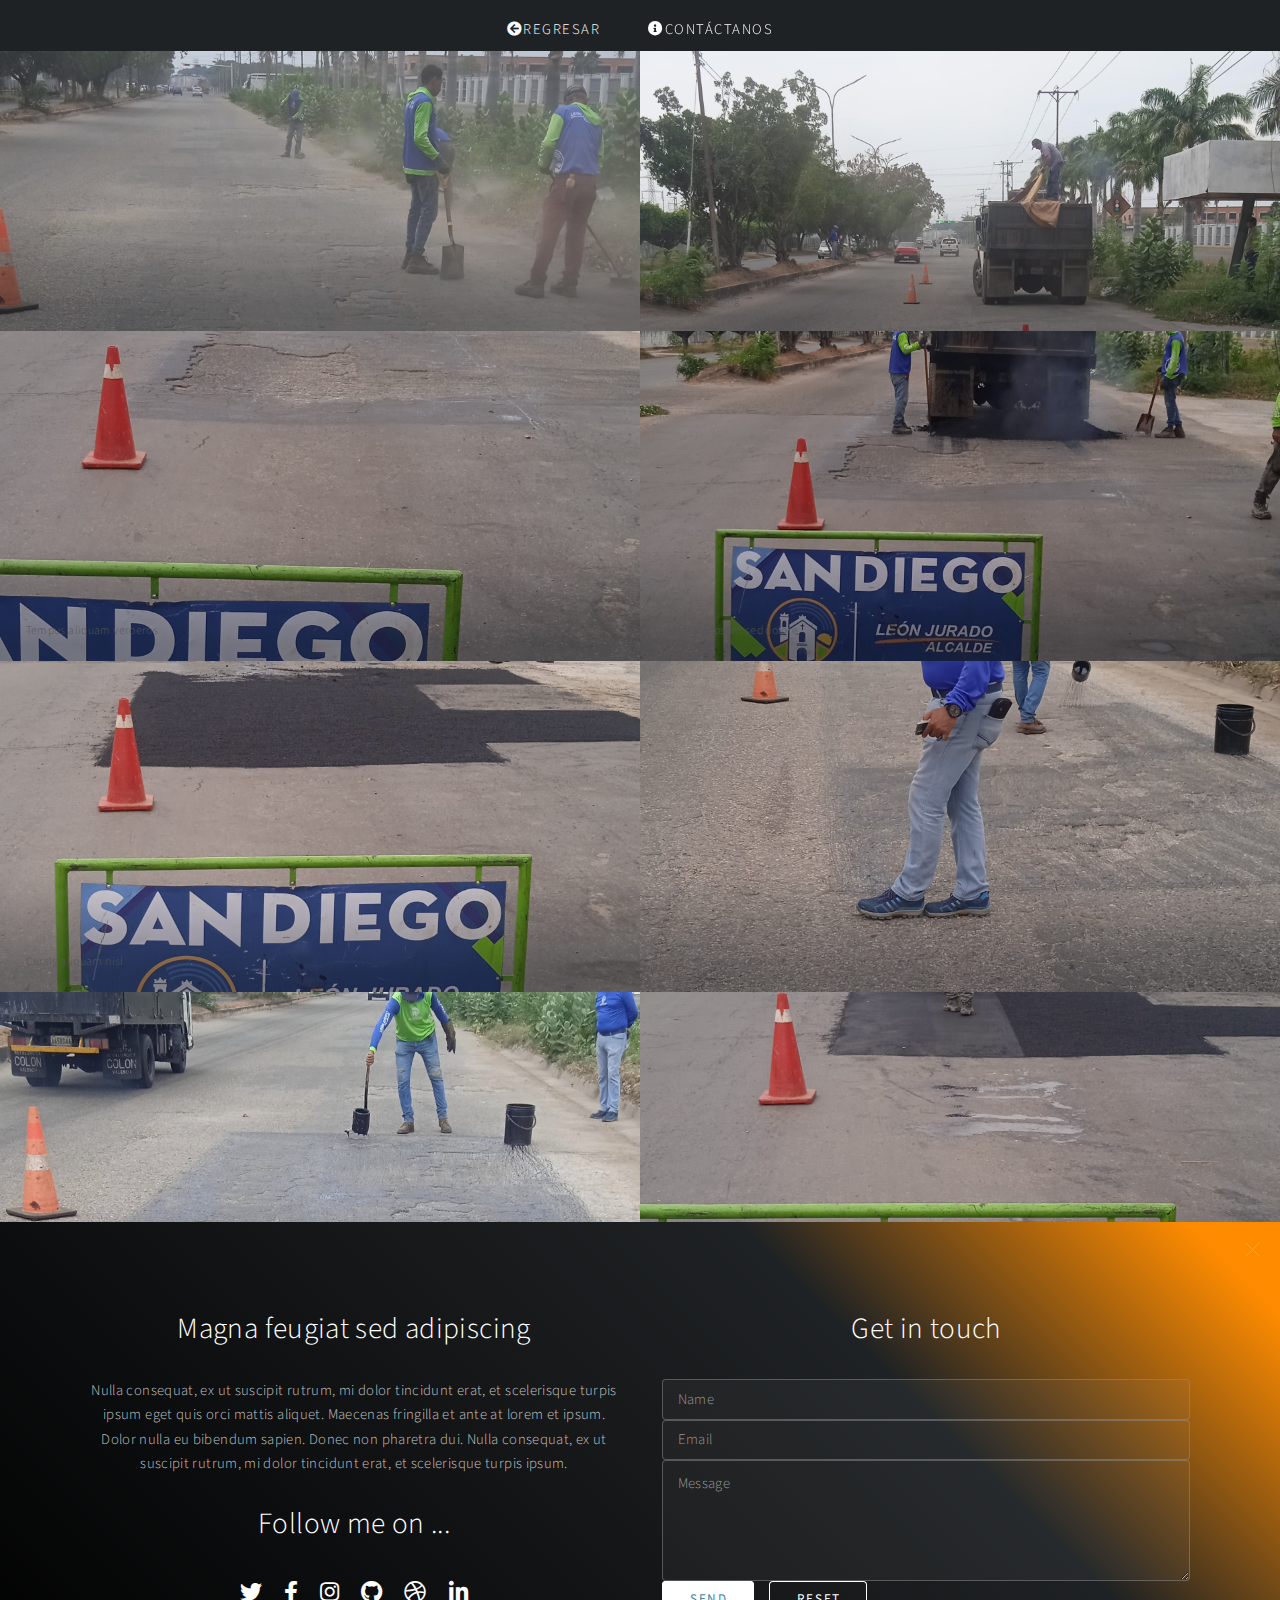
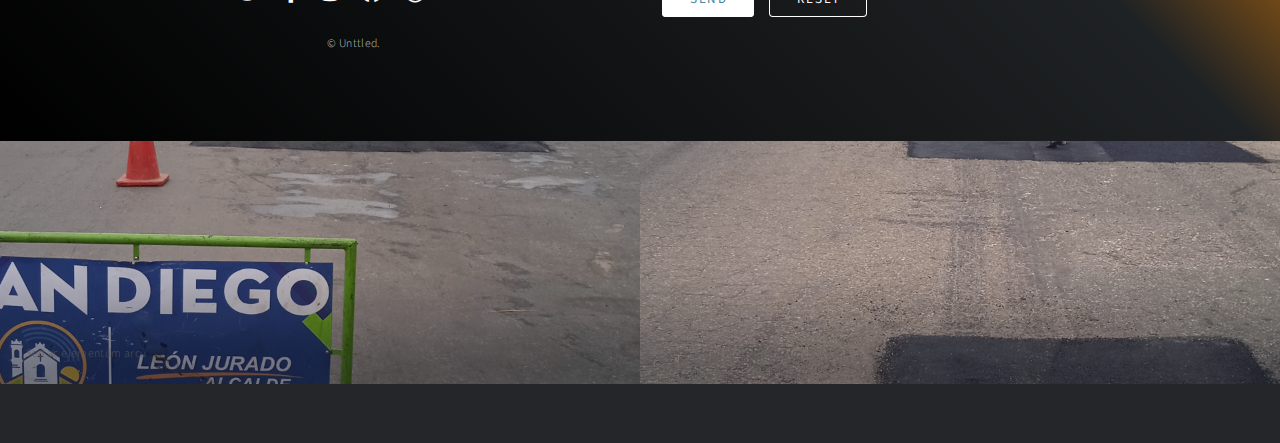
==== commit ec016045: "Update galeria1.html" ====
--- a/galeria1.html
+++ b/galeria1.html
@@ -109,7 +109,7 @@
 								</ul>
 							</section>
 							<p class="copyright">
-								&copy; Unttled. Design: <a href="http://html5up.net">HTML5 UP</a>.
+								&copy; Unttled. 
 							</p>
 						</div>
 						<div>
@@ -148,4 +148,4 @@
 			<script src="assets/js/main1.js"></script>
 
 	</body>
-</html>+</html>
